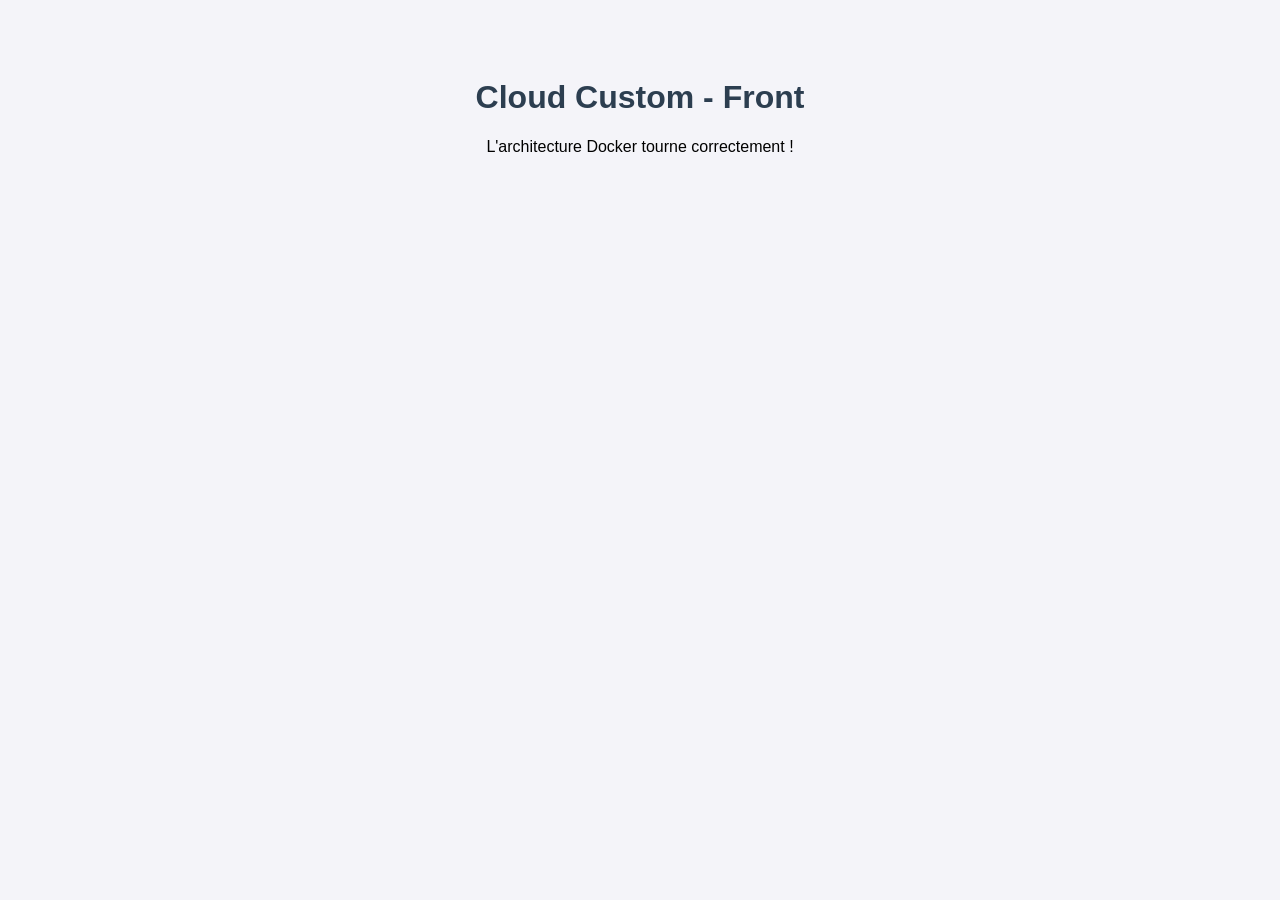
==== front/index.html @ 97b16d27 "initialisation TP" ====
<!DOCTYPE html>
<html lang="fr">
<head>
  <meta charset="UTF-8">
  <title>Cloud Custom</title>
  <style>
    body { font-family: sans-serif; text-align: center; padding-top: 50px; background: #f4f4f9; }
    h1 { color: #2c3e50; }
  </style>
</head>
<body>
  <h1>Cloud Custom - Front</h1>
  <p>L'architecture Docker tourne correctement !</p>
</body>
</html>
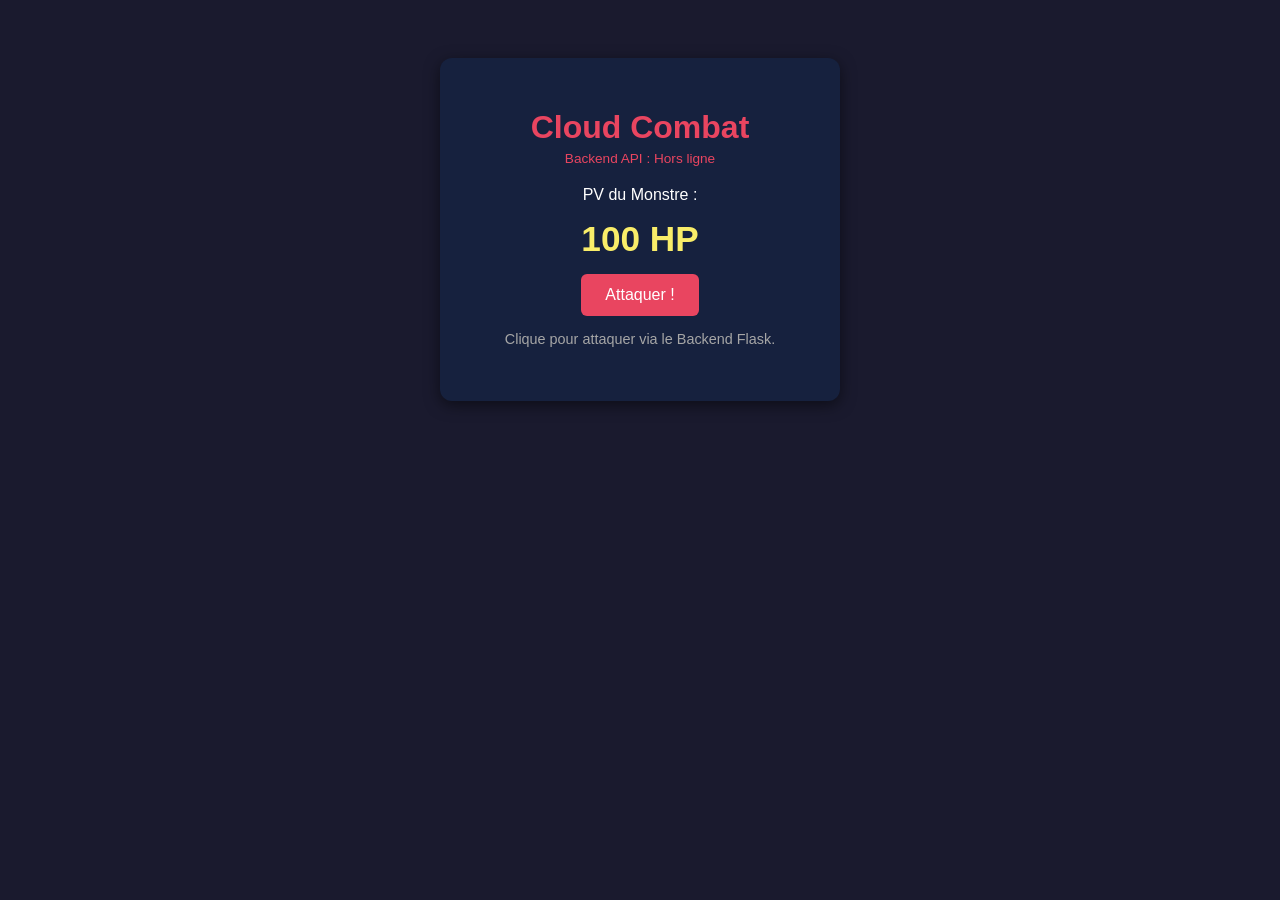
==== commit cd70aa5c: "feat: verification et validation complete du jeu du monstre" ====
--- a/front/index.html
+++ b/front/index.html
@@ -2,14 +2,57 @@
 <html lang="fr">
 <head>
   <meta charset="UTF-8">
-  <title>Cloud Custom</title>
+  <title>Cloud Custom — Monster Battle</title>
   <style>
-    body { font-family: sans-serif; text-align: center; padding-top: 50px; background: #f4f4f9; }
-    h1 { color: #2c3e50; }
+    body { font-family: sans-serif; text-align: center; background: #1a1a2e; color: #fff; padding-top: 50px; }
+    .card { background: #16213e; display: inline-block; padding: 30px; border-radius: 12px; box-shadow: 0 4px 15px rgba(0,0,0,0.5); width: 340px; }
+    h1 { color: #e94560; margin-bottom: 5px; }
+    .status { font-size: 0.85em; color: #4ecca3; margin-bottom: 20px; }
+    button { background: #e94560; color: white; border: none; padding: 12px 24px; font-size: 16px; border-radius: 6px; cursor: pointer; transition: 0.2s; }
+    button:hover { background: #ff6b6b; transform: scale(1.05); }
+    #hp { font-size: 2.2em; margin: 15px 0; font-weight: bold; color: #f9ed69; }
+    #log { font-size: 0.9em; color: #a6a6a6; margin-top: 15px; min-height: 40px; }
   </style>
 </head>
 <body>
-  <h1>Cloud Custom - Front</h1>
-  <p>L'architecture Docker tourne correctement !</p>
+
+  <div class="card">
+    <h1>Cloud Combat</h1>
+    <div class="status" id="backend-status">Connexion au Backend...</div>
+
+    <div>PV du Monstre :</div>
+    <div id="hp">100 HP</div>
+
+    <button onclick="attackMonster()"> Attaquer !</button>
+
+    <div id="log">Clique pour attaquer via le Backend Flask.</div>
+  </div>
+
+  <script>
+    // Vérifier l'état de l'API au chargement
+    fetch('http://localhost:5000/api')
+      .then(res => res.json())
+      .then(data => {
+        document.getElementById('backend-status').innerText = "Backend API : En ligne (" + data.status + ")";
+      })
+      .catch(() => {
+        document.getElementById('backend-status').innerText = "Backend API : Hors ligne";
+        document.getElementById('backend-status').style.color = "#e94560";
+      });
+
+    // Envoyer une attaque
+    async function attackMonster() {
+      try {
+        const res = await fetch('http://localhost:5000/api/attack', { method: 'POST' });
+        const data = await res.json();
+        
+        document.getElementById('hp').innerText = data.hp + " HP";
+        document.getElementById('log').innerText = data.message;
+      } catch (err) {
+        document.getElementById('log').innerText = "Erreur de communication avec le Backend.";
+      }
+    }
+  </script>
+
 </body>
 </html>
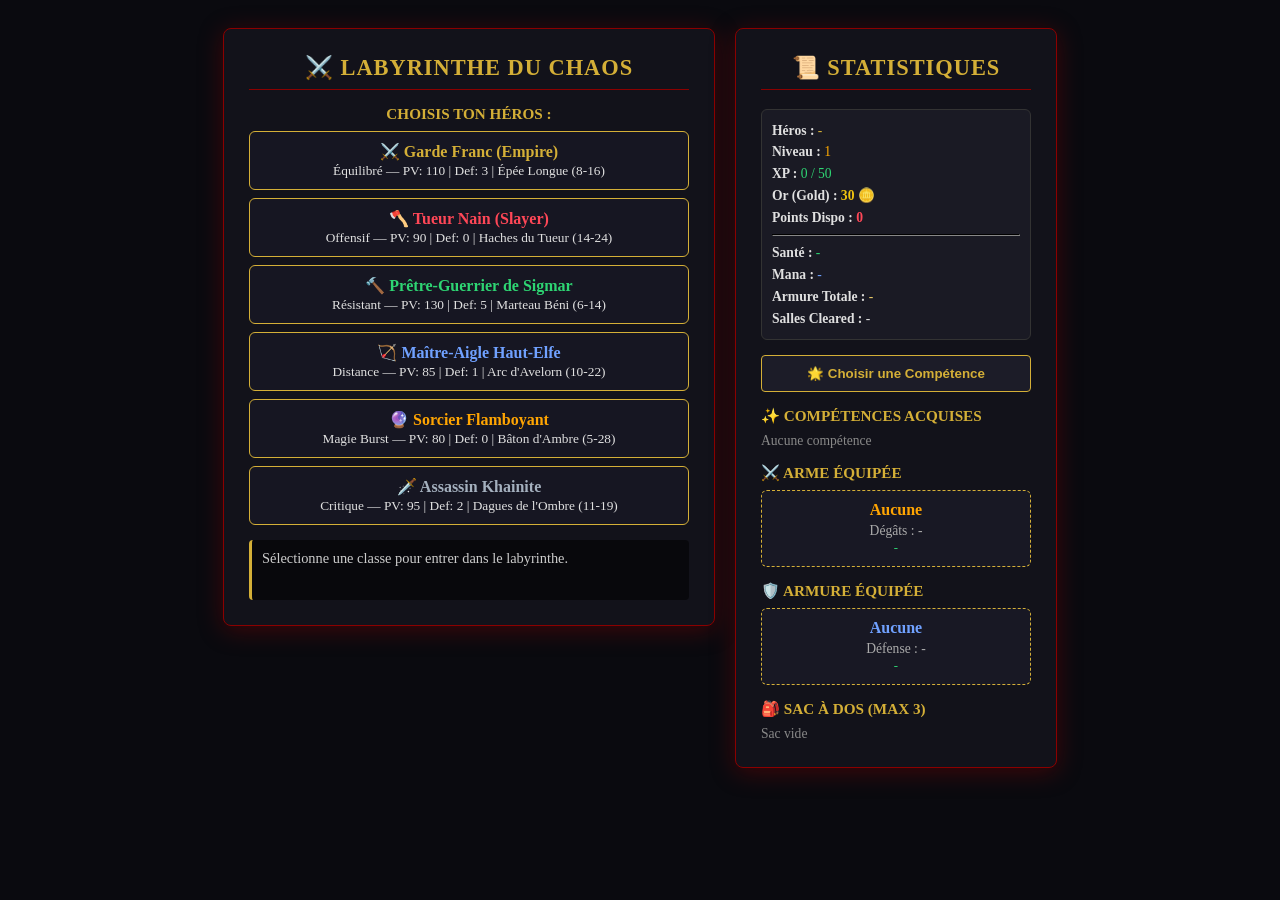
==== commit 9578a4d8: "docs: ajout des Dockerfiles et docker-compose entièrement commentés" ====
--- a/front/index.html
+++ b/front/index.html
@@ -2,57 +2,163 @@
 <html lang="fr">
 <head>
   <meta charset="UTF-8">
-  <title>Cloud Custom — Monster Battle</title>
-  <style>
-    body { font-family: sans-serif; text-align: center; background: #1a1a2e; color: #fff; padding-top: 50px; }
-    .card { background: #16213e; display: inline-block; padding: 30px; border-radius: 12px; box-shadow: 0 4px 15px rgba(0,0,0,0.5); width: 340px; }
-    h1 { color: #e94560; margin-bottom: 5px; }
-    .status { font-size: 0.85em; color: #4ecca3; margin-bottom: 20px; }
-    button { background: #e94560; color: white; border: none; padding: 12px 24px; font-size: 16px; border-radius: 6px; cursor: pointer; transition: 0.2s; }
-    button:hover { background: #ff6b6b; transform: scale(1.05); }
-    #hp { font-size: 2.2em; margin: 15px 0; font-weight: bold; color: #f9ed69; }
-    #log { font-size: 0.9em; color: #a6a6a6; margin-top: 15px; min-height: 40px; }
-  </style>
+  <title>Labyrinthe Warhammer — Cloud RPG</title>
+  <link rel="stylesheet" href="style.css">
 </head>
 <body>
 
-  <div class="card">
-    <h1>Cloud Combat</h1>
-    <div class="status" id="backend-status">Connexion au Backend...</div>
+  <div class="game-layout">
+    <!-- Zone de jeu principale -->
+    <div class="card">
+      <h1>⚔️ Labyrinthe du Chaos</h1>
+      
+      <!-- 1. Sélection du héros -->
+      <div id="class-select-zone">
+        <h3 style="color: #d4af37; text-align: center;">Choisis ton Héros :</h3>
+        
+        <div class="class-option" onclick="selectClass('empire')">
+          <strong style="color: #d4af37;">⚔️ Garde Franc (Empire)</strong><br>
+          <small>Équilibré — PV: 110 | Def: 3 | Épée Longue (8-16)</small>
+        </div>
 
-    <div>PV du Monstre :</div>
-    <div id="hp">100 HP</div>
+        <div class="class-option" onclick="selectClass('slayer')">
+          <strong style="color: #ff4757;">🪓 Tueur Nain (Slayer)</strong><br>
+          <small>Offensif — PV: 90 | Def: 0 | Haches du Tueur (14-24)</small>
+        </div>
 
-    <button onclick="attackMonster()"> Attaquer !</button>
+        <div class="class-option" onclick="selectClass('sigmar')">
+          <strong style="color: #2ed573;">🔨 Prêtre-Guerrier de Sigmar</strong><br>
+          <small>Résistant — PV: 130 | Def: 5 | Marteau Béni (6-14)</small>
+        </div>
 
-    <div id="log">Clique pour attaquer via le Backend Flask.</div>
+        <div class="class-option" onclick="selectClass('elfe')">
+          <strong style="color: #70a1ff;">🏹 Maître-Aigle Haut-Elfe</strong><br>
+          <small>Distance — PV: 85 | Def: 1 | Arc d'Avelorn (10-22)</small>
+        </div>
+
+        <div class="class-option" onclick="selectClass('bright_wizard')">
+          <strong style="color: #ffa502;">🔮 Sorcier Flamboyant</strong><br>
+          <small>Magie Burst — PV: 80 | Def: 0 | Bâton d'Ambre (5-28)</small>
+        </div>
+
+        <div class="class-option" onclick="selectClass('khainite')">
+          <strong style="color: #a4b0be;">🗡️ Assassin Khainite</strong><br>
+          <small>Critique — PV: 95 | Def: 2 | Dagues de l'Ombre (11-19)</small>
+        </div>
+      </div>
+
+      <!-- 2. Zone Labyrinthe / Combat / Événements -->
+      <div id="game-zone" style="display: none;">
+        <div id="nav-zone">
+          <label><strong>Choisis ta voie dans les ruines :</strong></label>
+          <div class="nav-grid">
+            <div></div>
+            <div class="nav-btn" onclick="move('Nord')">⬆️ Nord</div>
+            <div></div>
+            <div class="nav-btn" onclick="move('Ouest')">⬅️ Ouest</div>
+            <div style="text-align: center; align-self: center;">🧭</div>
+            <div class="nav-btn" onclick="move('Est')">➡️ Est</div>
+            <div></div>
+            <div class="nav-btn" onclick="move('Sud')">⬇️ Sud</div>
+            <div></div>
+          </div>
+        </div>
+
+        <div id="action-zone" style="display: none;">
+          <!-- Combat -->
+          <div id="monster-info" style="display: none;">
+            <h3 id="m-name" style="color: #ff4757; margin-top: 0;">Ennemi du Chaos</h3>
+            <p>PV : <strong id="m-hp" style="color: #ffa502;">0/0</strong></p>
+            <div style="display: flex; gap: 8px; justify-content: center; margin-top: 10px; flex-wrap: wrap;">
+              <button class="action-btn" onclick="attack()">⚔️ Attaquer</button>
+              <button class="action-btn" style="background: #2980b9;" onclick="defend()">🛡️ Parer / Esquiver</button>
+              <button class="action-btn special-btn" onclick="specialAttack()">✨ Coup Spécial (30 PM)</button>
+              <button class="action-btn" style="background: #c0392b;" onclick="flee()">🏃 Fuir (45% | Risqué)</button>
+            </div>
+          </div>
+
+          <!-- Coffre -->
+          <div id="chest-info" style="display: none;">
+            <h3 style="color: #d4af37; margin-top: 0;">🎁 Coffre des Anciens</h3>
+            <div id="chest-options"></div>
+          </div>
+
+          <!-- Marchand PNJ -->
+          <div id="merchant-info" style="display: none;">
+            <h3 style="color: #f1c40f; margin-top: 0;">🛒 Marchand Ambulant</h3>
+            <div id="merchant-options"></div>
+            <button class="nav-btn" onclick="leaveMerchant()" style="width: 100%; margin-top: 10px;">⬅️ Reprendre sa route</button>
+          </div>
+
+          <!-- Autel de Sacrifice -->
+          <div id="altar-info" style="display: none;">
+            <h3 style="color: #9b59b6; margin-top: 0;">⛩️ Autel de Sang</h3>
+            <p>Souhaites-tu sacrifier 20 PV contre une puissance ténébreuse (+3/+5 Dégâts permanents) ?</p>
+            <div style="display: flex; gap: 10px; justify-content: center;">
+              <button class="action-btn" onclick="interactAltar('sacrifice')">🩸 Sacrifier 20 PV</button>
+              <button class="nav-btn" onclick="interactAltar('leave')">🚶 Partir</button>
+            </div>
+          </div>
+        </div>
+      </div>
+
+      <!-- 3. Zone Choix de Compétence -->
+      <div id="tree-zone" style="display: none;">
+        <h2 style="border: none;">🌟 Choisis 1 Compétence</h2>
+        <div id="draft-container" style="display: flex; flex-direction: column; gap: 10px; margin: 15px 0;"></div>
+        <button class="nav-btn" onclick="closeSkillTree()" style="width: 100%; margin-top: 10px;">⬅️ Passer / Retour</button>
+      </div>
+
+      <div id="log">Sélectionne une classe pour entrer dans le labyrinthe.</div>
+    </div>
+
+    <!-- Panneau latéral -->
+    <div class="inventory-card">
+      <h2>📜 Statistiques</h2>
+      
+      <div class="stat-box">
+        <div><strong>Héros :</strong> <span id="inv-class" style="color: #d4af37;">-</span></div>
+        <div><strong>Niveau :</strong> <span id="inv-level" style="color: #ffaa00;">1</span></div>
+        <div><strong>XP :</strong> <span id="inv-xp" style="color: #2ed573;">0 / 50</span></div>
+        <div><strong>Or (Gold) :</strong> <span id="inv-gold" style="color: #f1c40f; font-weight: bold;">30</span> 🪙</div>
+        <div><strong>Points Dispo :</strong> <span id="inv-pts" style="color: #ff4757; font-weight: bold;">0</span></div>
+        <hr style="border-color: #333; margin: 6px 0;">
+        <div><strong>Santé :</strong> <span id="inv-hp" style="color: #2ed573;">-</span></div>
+        <div><strong>Mana :</strong> <span id="inv-mp" style="color: #70a1ff;">-</span></div>
+        <div><strong>Armure Totale :</strong> <span id="inv-def" style="color: #eccc68;">-</span></div>
+        <div><strong>Salles Cleared :</strong> <span id="inv-rooms">-</span></div>
+      </div>
+
+      <!-- Bouton d'ouverture du tirage de compétence -->
+      <button class="nav-btn" onclick="openSkillTree()" style="width: 100%; margin-top: 15px;">🌟 Choisir une Compétence</button>
+
+      <!-- Affichage des compétences acquises -->
+      <h3>✨ Compétences Acquises</h3>
+      <div id="inv-unlocked-skills">
+        <div style="font-size: 0.85em; color: #888;">Aucune compétence</div>
+      </div>
+
+      <h3>⚔️ Arme Équipée</h3>
+      <div class="weapon-slot">
+        <div id="inv-weapon-name" style="font-weight: bold; color: #ffa502;">Aucune</div>
+        <div id="inv-weapon-damage" style="font-size: 0.85em; color: #aaa; margin-top: 4px;">Dégâts : -</div>
+        <div id="inv-weapon-desc" style="font-size: 0.8em; color: #2ed573; margin-top: 2px;">-</div>
+      </div>
+
+      <h3>🛡️ Armure Équipée</h3>
+      <div class="weapon-slot">
+        <div id="inv-armor-name" style="font-weight: bold; color: #70a1ff;">Aucune</div>
+        <div id="inv-armor-def" style="font-size: 0.85em; color: #aaa; margin-top: 4px;">Défense : -</div>
+        <div id="inv-armor-desc" style="font-size: 0.8em; color: #2ed573; margin-top: 2px;">-</div>
+      </div>
+
+      <h3>🎒 Sac à dos (Max 3)</h3>
+      <div id="inv-consumables-list">
+        <div style="font-size: 0.85em; color: #888;">Sac vide</div>
+      </div>
+    </div>
   </div>
 
-  <script>
-    // Vérifier l'état de l'API au chargement
-    fetch('http://localhost:5000/api')
-      .then(res => res.json())
-      .then(data => {
-        document.getElementById('backend-status').innerText = "Backend API : En ligne (" + data.status + ")";
-      })
-      .catch(() => {
-        document.getElementById('backend-status').innerText = "Backend API : Hors ligne";
-        document.getElementById('backend-status').style.color = "#e94560";
-      });
-
-    // Envoyer une attaque
-    async function attackMonster() {
-      try {
-        const res = await fetch('http://localhost:5000/api/attack', { method: 'POST' });
-        const data = await res.json();
-        
-        document.getElementById('hp').innerText = data.hp + " HP";
-        document.getElementById('log').innerText = data.message;
-      } catch (err) {
-        document.getElementById('log').innerText = "Erreur de communication avec le Backend.";
-      }
-    }
-  </script>
-
+  <script src="main.js"></script>
 </body>
 </html>
--- a/front/style.css
+++ b/front/style.css
@@ -0,0 +1,176 @@
+body {
+  font-family: 'Georgia', serif;
+  background: #0a0a0f;
+  color: #e0e0e0;
+  padding-top: 20px;
+  display: flex;
+  justify-content: center;
+}
+
+.game-layout {
+  display: flex;
+  gap: 20px;
+  align-items: flex-start;
+}
+
+.card, .inventory-card {
+  background: #12121a;
+  padding: 25px;
+  border-radius: 8px;
+  border: 1px solid #8b0000;
+  box-shadow: 0 4px 25px rgba(139, 0, 0, 0.4);
+}
+
+.card {
+  width: 440px;
+  text-align: left;
+}
+
+.inventory-card {
+  width: 270px;
+  text-align: left;
+}
+
+h1, h2 {
+  color: #d4af37;
+  text-align: center;
+  margin-top: 0;
+  text-transform: uppercase;
+  font-size: 1.4em;
+  letter-spacing: 1px;
+  border-bottom: 1px solid #8b0000;
+  padding-bottom: 8px;
+}
+
+h3 {
+  color: #d4af37;
+  font-size: 0.95em;
+  margin-top: 15px;
+  margin-bottom: 8px;
+  text-transform: uppercase;
+}
+
+.stat-box {
+  background: #1a1a24;
+  padding: 10px;
+  border-radius: 6px;
+  border: 1px solid #333;
+  font-size: 0.85em;
+  line-height: 1.6;
+}
+
+.weapon-slot {
+  background: #181824;
+  border: 1px dashed #d4af37;
+  border-radius: 6px;
+  padding: 10px;
+  text-align: center;
+}
+
+.skill-node {
+  background: #161622;
+  border: 1px solid #555;
+  border-radius: 4px;
+  padding: 8px;
+  margin: 6px 0;
+  font-size: 0.8em;
+  cursor: pointer;
+  transition: 0.2s;
+}
+
+.skill-node.available {
+  border-color: #d4af37;
+  background: #1e1e2d;
+}
+
+.skill-node.available:hover {
+  background: #8b0000;
+  border-color: #ff4500;
+}
+
+.skill-node.unlocked {
+  border-color: #2ed573;
+  background: #0f2d1e;
+  cursor: default;
+}
+
+.class-option, .item-option {
+  background: #161622;
+  border: 1px solid #d4af37;
+  border-radius: 6px;
+  padding: 10px;
+  margin: 8px 0;
+  cursor: pointer;
+  text-align: center;
+  transition: 0.2s;
+}
+
+.class-option:hover, .item-option:hover {
+  background: #8b0000;
+  border-color: #ff4500;
+  transform: scale(1.02);
+}
+
+.nav-grid {
+  display: grid;
+  grid-template-columns: repeat(3, 1fr);
+  gap: 8px;
+  margin: 15px 0;
+}
+
+.nav-btn {
+  background: #1c1c28;
+  color: #d4af37;
+  border: 1px solid #d4af37;
+  padding: 10px;
+  border-radius: 4px;
+  cursor: pointer;
+  text-align: center;
+  font-weight: bold;
+  font-family: sans-serif;
+}
+
+.nav-btn:hover {
+  background: #8b0000;
+  color: #fff;
+}
+
+#action-zone {
+  background: #1a1a24;
+  padding: 15px;
+  border-radius: 6px;
+  margin-top: 15px;
+  text-align: center;
+  border: 1px solid #444;
+}
+
+button.action-btn {
+  background: #8b0000;
+  color: #fff;
+  border: 1px solid #ff4500;
+  padding: 10px 15px;
+  font-size: 14px;
+  border-radius: 4px;
+  cursor: pointer;
+  font-weight: bold;
+}
+
+button.action-btn.special-btn {
+  background: #3742fa;
+  border-color: #70a1ff;
+}
+
+button.action-btn.special-btn:hover {
+  background: #5352ed;
+}
+
+#log {
+  font-size: 0.9em;
+  color: #cccccc;
+  margin-top: 15px;
+  min-height: 40px;
+  background: #08080c;
+  padding: 10px;
+  border-radius: 4px;
+  border-left: 3px solid #d4af37;
+}
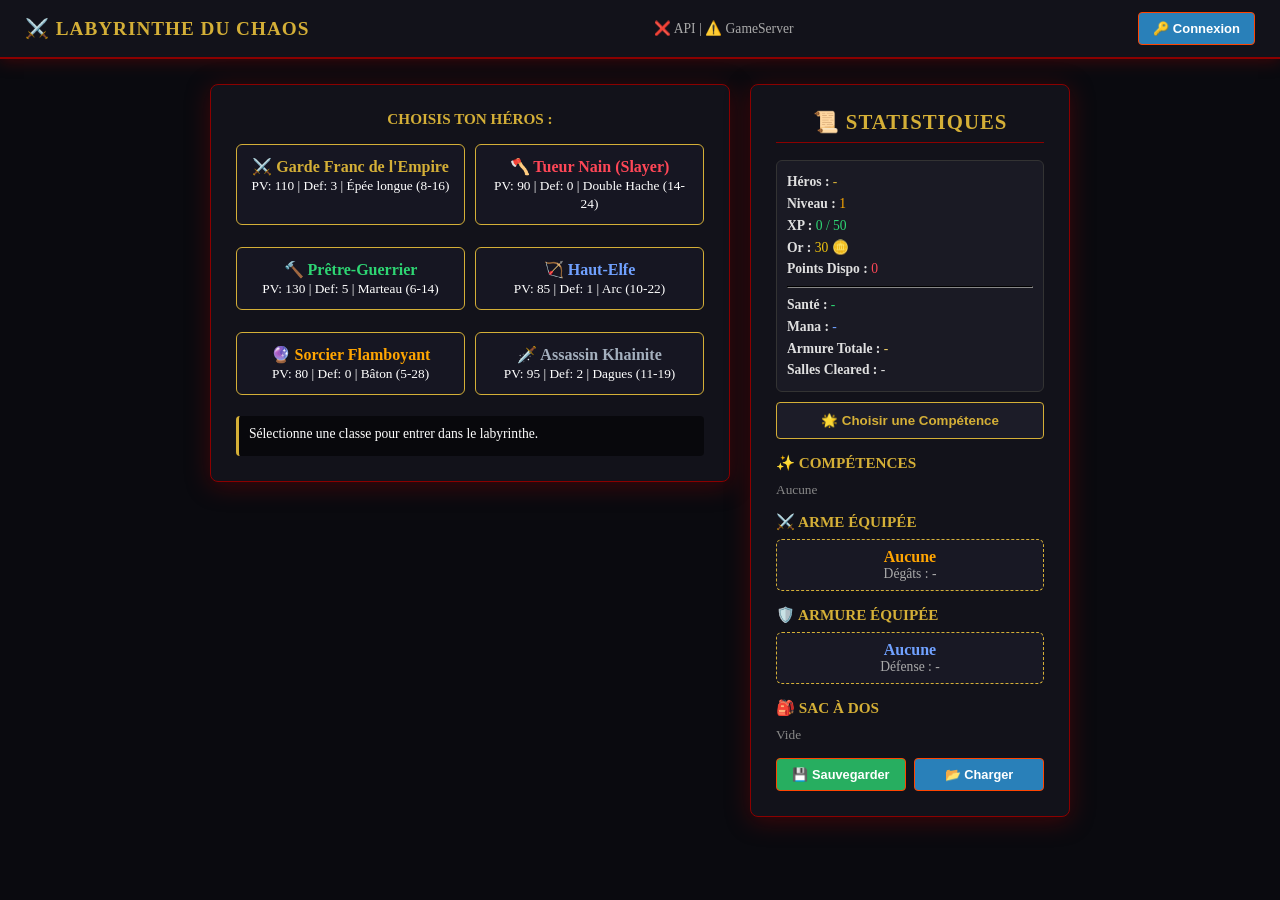
==== commit 4609bdb8: "feat: images depuis alpine nu, CI lint/tests fonctionnelle et documentation complete - 5 images cons" ====
--- a/front/index.html
+++ b/front/index.html
@@ -7,50 +7,72 @@
 </head>
 <body>
 
+  <!-- BARRE DE NAVIGATION EN TÊTE -->
+  <header class="app-header">
+    <div class="logo">⚔️ Labyrinthe du Chaos</div>
+    <div class="header-status">
+      <span id="status-backend">🔄 API</span> | 
+      <span id="status-gameserver">🛡️ GameServer</span>
+    </div>
+    <div class="header-actions">
+      <div id="user-badge" style="display: none; color: #2ed573; font-weight: bold; margin-right: 10px;"></div>
+      <button id="btn-auth-modal" class="action-btn" onclick="openAuthModal()" style="background: #2980b9;">🔑 Connexion</button>
+      <button id="btn-profile" class="action-btn" onclick="openProfileModal()" style="display: none; background: #8e44ad;">👤 Mon Profil</button>
+    </div>
+  </header>
+
   <div class="game-layout">
-    <!-- Zone de jeu principale -->
+    <!-- ZONE PRINCIPALE DE JEU -->
     <div class="card">
-      <h1>⚔️ Labyrinthe du Chaos</h1>
       
       <!-- 1. Sélection du héros -->
       <div id="class-select-zone">
-        <h3 style="color: #d4af37; text-align: center;">Choisis ton Héros :</h3>
-        
-        <div class="class-option" onclick="selectClass('empire')">
-          <strong style="color: #d4af37;">⚔️ Garde Franc (Empire)</strong><br>
-          <small>Équilibré — PV: 110 | Def: 3 | Épée Longue (8-16)</small>
-        </div>
-
-        <div class="class-option" onclick="selectClass('slayer')">
-          <strong style="color: #ff4757;">🪓 Tueur Nain (Slayer)</strong><br>
-          <small>Offensif — PV: 90 | Def: 0 | Haches du Tueur (14-24)</small>
-        </div>
-
-        <div class="class-option" onclick="selectClass('sigmar')">
-          <strong style="color: #2ed573;">🔨 Prêtre-Guerrier de Sigmar</strong><br>
-          <small>Résistant — PV: 130 | Def: 5 | Marteau Béni (6-14)</small>
-        </div>
-
-        <div class="class-option" onclick="selectClass('elfe')">
-          <strong style="color: #70a1ff;">🏹 Maître-Aigle Haut-Elfe</strong><br>
-          <small>Distance — PV: 85 | Def: 1 | Arc d'Avelorn (10-22)</small>
-        </div>
-
-        <div class="class-option" onclick="selectClass('bright_wizard')">
-          <strong style="color: #ffa502;">🔮 Sorcier Flamboyant</strong><br>
-          <small>Magie Burst — PV: 80 | Def: 0 | Bâton d'Ambre (5-28)</small>
-        </div>
-
-        <div class="class-option" onclick="selectClass('khainite')">
-          <strong style="color: #a4b0be;">🗡️ Assassin Khainite</strong><br>
-          <small>Critique — PV: 95 | Def: 2 | Dagues de l'Ombre (11-19)</small>
-        </div>
-      </div>
-
-      <!-- 2. Zone Labyrinthe / Combat / Événements -->
+        <h3 style="color: #d4af37; text-align: center; margin-top: 0;">Choisis ton Héros :</h3>
+        <div class="class-grid">
+          <div class="class-option" onclick="selectClass('empire')">
+            <strong style="color: #d4af37;">⚔️ Garde Franc de l'Empire</strong><br>
+            <small>PV: 110 | Def: 3 | Épée longue (8-16)</small>
+          </div>
+          <div class="class-option" onclick="selectClass('slayer')">
+            <strong style="color: #ff4757;">🪓 Tueur Nain (Slayer)</strong><br>
+            <small>PV: 90 | Def: 0 | Double Hache (14-24)</small>
+          </div>
+          <div class="class-option" onclick="selectClass('sigmar')">
+            <strong style="color: #2ed573;">🔨 Prêtre-Guerrier</strong><br>
+            <small>PV: 130 | Def: 5 | Marteau (6-14)</small>
+          </div>
+          <div class="class-option" onclick="selectClass('elfe')">
+            <strong style="color: #70a1ff;">🏹 Haut-Elfe</strong><br>
+            <small>PV: 85 | Def: 1 | Arc (10-22)</small>
+          </div>
+          <div class="class-option" onclick="selectClass('bright_wizard')">
+            <strong style="color: #ffa502;">🔮 Sorcier Flamboyant</strong><br>
+            <small>PV: 80 | Def: 0 | Bâton (5-28)</small>
+          </div>
+          <div class="class-option" onclick="selectClass('khainite')">
+            <strong style="color: #a4b0be;">🗡️ Assassin Khainite</strong><br>
+            <small>PV: 95 | Def: 2 | Dagues (11-19)</small>
+          </div>
+        </div>
+      </div>
+
+      <!-- 2. Zone Labyrinthe / Navigation / Action -->
       <div id="game-zone" style="display: none;">
+        <div style="display: flex; justify-content: flex-end; margin-bottom: 10px;">
+          <button class="action-btn" style="background: #7f8c8d; font-size: 0.8em; padding: 6px 12px;" onclick="returnToMainMenu()">🏠 Menu Principal</button>
+        </div>
+
+        <!-- NAVIGATION & CARTE -->
         <div id="nav-zone">
-          <label><strong>Choisis ta voie dans les ruines :</strong></label>
+          <div class="map-container">
+            <h4 style="color: #d4af37; margin: 0 0 10px 0;">🗺️ Mini-carte du Labyrinthe</h4>
+            <div id="map-grid"></div>
+            <div style="font-size: 0.75em; color: #aaa; margin-top: 8px; display: flex; justify-content: center; gap: 8px; flex-wrap: wrap;">
+              <span>🔴 Joueur</span> | <span>🟩 Vide</span> | <span>⚔️ Combat</span> | <span>🎁 Coffre</span> | <span>🛒 Marchand</span>
+            </div>
+          </div>
+
+          <div style="text-align: center; margin-bottom: 8px;"><strong>Choisis ta voie dans les ruines :</strong></div>
           <div class="nav-grid">
             <div></div>
             <div class="nav-btn" onclick="move('Nord')">⬆️ Nord</div>
@@ -64,6 +86,7 @@
           </div>
         </div>
 
+        <!-- ACTION (Combat, Coffre, Marchand, Autel) -->
         <div id="action-zone" style="display: none;">
           <!-- Combat -->
           <div id="monster-info" style="display: none;">
@@ -73,7 +96,7 @@
               <button class="action-btn" onclick="attack()">⚔️ Attaquer</button>
               <button class="action-btn" style="background: #2980b9;" onclick="defend()">🛡️ Parer / Esquiver</button>
               <button class="action-btn special-btn" onclick="specialAttack()">✨ Coup Spécial (30 PM)</button>
-              <button class="action-btn" style="background: #c0392b;" onclick="flee()">🏃 Fuir (45% | Risqué)</button>
+              <button id="flee-btn" class="action-btn" style="background: #c0392b;" onclick="flee()">🏃 Fuir</button>
             </div>
           </div>
 
@@ -83,17 +106,17 @@
             <div id="chest-options"></div>
           </div>
 
-          <!-- Marchand PNJ -->
+          <!-- Marchand -->
           <div id="merchant-info" style="display: none;">
             <h3 style="color: #f1c40f; margin-top: 0;">🛒 Marchand Ambulant</h3>
             <div id="merchant-options"></div>
             <button class="nav-btn" onclick="leaveMerchant()" style="width: 100%; margin-top: 10px;">⬅️ Reprendre sa route</button>
           </div>
 
-          <!-- Autel de Sacrifice -->
+          <!-- Autel -->
           <div id="altar-info" style="display: none;">
             <h3 style="color: #9b59b6; margin-top: 0;">⛩️ Autel de Sang</h3>
-            <p>Souhaites-tu sacrifier 20 PV contre une puissance ténébreuse (+3/+5 Dégâts permanents) ?</p>
+            <p>Sacrifier 20 PV contre +3/+5 Dégâts permanents ?</p>
             <div style="display: flex; gap: 10px; justify-content: center;">
               <button class="action-btn" onclick="interactAltar('sacrifice')">🩸 Sacrifier 20 PV</button>
               <button class="nav-btn" onclick="interactAltar('leave')">🚶 Partir</button>
@@ -102,26 +125,25 @@
         </div>
       </div>
 
-      <!-- 3. Zone Choix de Compétence -->
+      <!-- 3. Arbre de compétences -->
       <div id="tree-zone" style="display: none;">
-        <h2 style="border: none;">🌟 Choisis 1 Compétence</h2>
-        <div id="draft-container" style="display: flex; flex-direction: column; gap: 10px; margin: 15px 0;"></div>
-        <button class="nav-btn" onclick="closeSkillTree()" style="width: 100%; margin-top: 10px;">⬅️ Passer / Retour</button>
+        <h2>🌟 Choisis 1 Compétence</h2>
+        <div id="draft-container"></div>
+        <button class="nav-btn" onclick="closeSkillTree()" style="width: 100%; margin-top: 10px;">⬅️ Retour</button>
       </div>
 
       <div id="log">Sélectionne une classe pour entrer dans le labyrinthe.</div>
     </div>
 
-    <!-- Panneau latéral -->
+    <!-- PANNEAU LATÉRAL : STATISTIQUES & ÉQUIPEMENT DU HÉROS -->
     <div class="inventory-card">
       <h2>📜 Statistiques</h2>
-      
       <div class="stat-box">
         <div><strong>Héros :</strong> <span id="inv-class" style="color: #d4af37;">-</span></div>
         <div><strong>Niveau :</strong> <span id="inv-level" style="color: #ffaa00;">1</span></div>
         <div><strong>XP :</strong> <span id="inv-xp" style="color: #2ed573;">0 / 50</span></div>
-        <div><strong>Or (Gold) :</strong> <span id="inv-gold" style="color: #f1c40f; font-weight: bold;">30</span> 🪙</div>
-        <div><strong>Points Dispo :</strong> <span id="inv-pts" style="color: #ff4757; font-weight: bold;">0</span></div>
+        <div><strong>Or :</strong> <span id="inv-gold" style="color: #f1c40f;">30</span> 🪙</div>
+        <div><strong>Points Dispo :</strong> <span id="inv-pts" style="color: #ff4757;">0</span></div>
         <hr style="border-color: #333; margin: 6px 0;">
         <div><strong>Santé :</strong> <span id="inv-hp" style="color: #2ed573;">-</span></div>
         <div><strong>Mana :</strong> <span id="inv-mp" style="color: #70a1ff;">-</span></div>
@@ -129,33 +151,55 @@
         <div><strong>Salles Cleared :</strong> <span id="inv-rooms">-</span></div>
       </div>
 
-      <!-- Bouton d'ouverture du tirage de compétence -->
-      <button class="nav-btn" onclick="openSkillTree()" style="width: 100%; margin-top: 15px;">🌟 Choisir une Compétence</button>
-
-      <!-- Affichage des compétences acquises -->
-      <h3>✨ Compétences Acquises</h3>
-      <div id="inv-unlocked-skills">
-        <div style="font-size: 0.85em; color: #888;">Aucune compétence</div>
-      </div>
+      <button class="nav-btn" onclick="openSkillTree()" style="width: 100%; margin-top: 10px;">🌟 Choisir une Compétence</button>
+
+      <h3>✨ Compétences</h3>
+      <div id="inv-unlocked-skills"><small style="color: #888;">Aucune</small></div>
 
       <h3>⚔️ Arme Équipée</h3>
       <div class="weapon-slot">
         <div id="inv-weapon-name" style="font-weight: bold; color: #ffa502;">Aucune</div>
-        <div id="inv-weapon-damage" style="font-size: 0.85em; color: #aaa; margin-top: 4px;">Dégâts : -</div>
-        <div id="inv-weapon-desc" style="font-size: 0.8em; color: #2ed573; margin-top: 2px;">-</div>
+        <div id="inv-weapon-damage" style="font-size: 0.85em; color: #aaa;">Dégâts : -</div>
       </div>
 
       <h3>🛡️ Armure Équipée</h3>
       <div class="weapon-slot">
         <div id="inv-armor-name" style="font-weight: bold; color: #70a1ff;">Aucune</div>
-        <div id="inv-armor-def" style="font-size: 0.85em; color: #aaa; margin-top: 4px;">Défense : -</div>
-        <div id="inv-armor-desc" style="font-size: 0.8em; color: #2ed573; margin-top: 2px;">-</div>
-      </div>
-
-      <h3>🎒 Sac à dos (Max 3)</h3>
-      <div id="inv-consumables-list">
-        <div style="font-size: 0.85em; color: #888;">Sac vide</div>
-      </div>
+        <div id="inv-armor-def" style="font-size: 0.85em; color: #aaa;">Défense : -</div>
+      </div>
+
+      <h3>🎒 Sac à dos</h3>
+      <div id="inv-consumables-list"><small style="color: #888;">Vide</small></div>
+
+      <div style="display: flex; gap: 8px; margin-top: 15px;">
+        <button class="action-btn" onclick="saveCurrentGame()" style="flex: 1; font-size: 0.8em; background: #27ae60;">💾 Sauvegarder</button>
+        <button class="action-btn" onclick="loadSavedGame()" style="flex: 1; font-size: 0.8em; background: #2980b9;">📂 Charger</button>
+      </div>
+    </div>
+  </div>
+
+  <!-- FENÊTRE MODALE : CONNEXION / INSCRIPTION -->
+  <div id="auth-modal" class="modal">
+    <div class="modal-content">
+      <span class="close-btn" onclick="closeAuthModal()">&times;</span>
+      <h3 style="color: #d4af37; margin-top: 0; text-align: center;">🔐 Identification</h3>
+      <input type="text" id="auth-user" placeholder="Nom d'utilisateur" class="modal-input">
+      <input type="password" id="auth-pass" placeholder="Mot de passe" class="modal-input">
+      <div style="display: flex; gap: 10px; margin-top: 15px;">
+        <button class="action-btn" onclick="loginUser()" style="flex: 1; background: #27ae60;">🔑 Se Connecter</button>
+        <button class="action-btn" onclick="registerUser()" style="flex: 1; background: #2980b9;">📝 Créer un Compte</button>
+      </div>
+    </div>
+  </div>
+
+  <!-- FENÊTRE MODALE : PROFIL & CLASSEMENT -->
+  <div id="profile-modal" class="modal">
+    <div class="modal-content" style="max-width: 450px;">
+      <span class="close-btn" onclick="closeProfileModal()">&times;</span>
+      <h3 style="color: #d4af37; margin-top: 0;">👤 Profil Joueur</h3>
+      <div id="profile-info" style="margin-bottom: 20px;"></div>
+      <h4 style="color: #f1c40f; margin-bottom: 10px;">🏆 Classement Général (Top 10)</h4>
+      <div id="leaderboard-list"></div>
     </div>
   </div>
 
--- a/front/style.css
+++ b/front/style.css
@@ -1,16 +1,53 @@
+* {
+  box-sizing: border-box;
+}
+
 body {
   font-family: 'Georgia', serif;
   background: #0a0a0f;
   color: #e0e0e0;
-  padding-top: 20px;
+  margin: 0;
+  padding: 0;
+}
+
+/* En-tête de l'application */
+.app-header {
+  background: #12121a;
+  border-bottom: 2px solid #8b0000;
+  padding: 12px 25px;
   display: flex;
-  justify-content: center;
-}
-
+  justify-content: space-between;
+  align-items: center;
+  box-shadow: 0 2px 15px rgba(139, 0, 0, 0.4);
+}
+
+.logo {
+  font-size: 1.2em;
+  font-weight: bold;
+  color: #d4af37;
+  text-transform: uppercase;
+  letter-spacing: 1px;
+}
+
+.header-status {
+  font-size: 0.85em;
+  color: #aaa;
+}
+
+.header-actions {
+  display: flex;
+  align-items: center;
+}
+
+/* Disposition principale */
 .game-layout {
   display: flex;
   gap: 20px;
   align-items: flex-start;
+  justify-content: center;
+  padding: 25px;
+  max-width: 1200px;
+  margin: 0 auto;
 }
 
 .card, .inventory-card {
@@ -22,12 +59,12 @@
 }
 
 .card {
-  width: 440px;
+  width: 520px;
   text-align: left;
 }
 
 .inventory-card {
-  width: 270px;
+  width: 320px;
   text-align: left;
 }
 
@@ -36,7 +73,7 @@
   text-align: center;
   margin-top: 0;
   text-transform: uppercase;
-  font-size: 1.4em;
+  font-size: 1.3em;
   letter-spacing: 1px;
   border-bottom: 1px solid #8b0000;
   padding-bottom: 8px;
@@ -50,72 +87,85 @@
   text-transform: uppercase;
 }
 
-.stat-box {
-  background: #1a1a24;
-  padding: 10px;
-  border-radius: 6px;
-  border: 1px solid #333;
-  font-size: 0.85em;
-  line-height: 1.6;
-}
-
-.weapon-slot {
-  background: #181824;
-  border: 1px dashed #d4af37;
-  border-radius: 6px;
-  padding: 10px;
-  text-align: center;
-}
-
-.skill-node {
-  background: #161622;
-  border: 1px solid #555;
-  border-radius: 4px;
-  padding: 8px;
-  margin: 6px 0;
-  font-size: 0.8em;
-  cursor: pointer;
-  transition: 0.2s;
-}
-
-.skill-node.available {
-  border-color: #d4af37;
-  background: #1e1e2d;
-}
-
-.skill-node.available:hover {
-  background: #8b0000;
-  border-color: #ff4500;
-}
-
-.skill-node.unlocked {
-  border-color: #2ed573;
-  background: #0f2d1e;
-  cursor: default;
+/* Grille de sélection des classes & options d'objets */
+.class-grid {
+  display: grid;
+  grid-template-columns: repeat(2, 1fr);
+  gap: 10px;
+  margin-top: 10px;
 }
 
 .class-option, .item-option {
   background: #161622;
   border: 1px solid #d4af37;
   border-radius: 6px;
-  padding: 10px;
-  margin: 8px 0;
+  padding: 12px;
+  margin: 6px 0;
   cursor: pointer;
   text-align: center;
-  transition: 0.2s;
+  color: #ffffff;
+  transition: all 0.2s ease;
 }
 
 .class-option:hover, .item-option:hover {
   background: #8b0000;
   border-color: #ff4500;
+  color: #ffffff;
   transform: scale(1.02);
-}
-
+  box-shadow: 0 0 10px rgba(255, 69, 0, 0.5);
+}
+
+/* Conteneur et grille de la mini-carte */
+.map-container {
+  background: #08080c;
+  border: 1px solid #333;
+  border-radius: 6px;
+  padding: 10px;
+  margin-bottom: 15px;
+  text-align: center;
+}
+
+#map-grid {
+  display: grid;
+  grid-template-columns: repeat(5, 1fr);
+  gap: 4px;
+  max-width: 220px;
+  margin: 0 auto;
+}
+
+.map-cell {
+  aspect-ratio: 1;
+  background: #222;
+  border: 1px solid #333;
+  border-radius: 4px;
+  display: flex;
+  align-items: center;
+  justify-content: center;
+  font-size: 0.9em;
+  font-weight: bold;
+}
+
+.map-cell.current {
+  background: #c0392b !important;
+  border-color: #e74c3c !important;
+  box-shadow: 0 0 6px #e74c3c;
+}
+.map-cell.empty { background: #27ae60; }
+.map-cell.monster { background: #8e44ad; }
+.map-cell.boss { background: #d35400; }
+.map-cell.chest { background: #f39c12; }
+.map-cell.merchant { background: #2980b9; }
+.map-cell.altar { background: #16a085; }
+.map-cell.start { background: #7f8c8d; }
+.map-cell.unknown { background: #1a1a1a; opacity: 0.3; }
+
+/* Navigation & Boutons */
 .nav-grid {
   display: grid;
   grid-template-columns: repeat(3, 1fr);
   gap: 8px;
-  margin: 15px 0;
+  max-width: 250px;
+  margin: 10px auto;
 }
 
 .nav-btn {
@@ -128,13 +178,17 @@
   text-align: center;
   font-weight: bold;
   font-family: sans-serif;
+  transition: all 0.2s ease;
 }
 
 .nav-btn:hover {
   background: #8b0000;
-  color: #fff;
-}
-
+  color: #ffffff;
+  border-color: #ff4500;
+  box-shadow: 0 0 8px rgba(255, 69, 0, 0.4);
+}
+
+/* Zone d'action & Combat */
 #action-zone {
   background: #1a1a24;
   padding: 15px;
@@ -146,31 +200,105 @@
 
 button.action-btn {
   background: #8b0000;
-  color: #fff;
+  color: #ffffff;
   border: 1px solid #ff4500;
-  padding: 10px 15px;
-  font-size: 14px;
+  padding: 8px 14px;
+  font-size: 13px;
   border-radius: 4px;
   cursor: pointer;
   font-weight: bold;
+  transition: all 0.2s ease;
+}
+
+button.action-btn:hover {
+  filter: brightness(1.2);
+  box-shadow: 0 0 8px rgba(255, 69, 0, 0.5);
 }
 
 button.action-btn.special-btn {
   background: #3742fa;
   border-color: #70a1ff;
+  color: #ffffff;
 }
 
 button.action-btn.special-btn:hover {
   background: #5352ed;
+  box-shadow: 0 0 8px rgba(112, 161, 255, 0.5);
+}
+
+/* Panneau latéral des statistiques */
+.stat-box {
+  background: #1a1a24;
+  padding: 10px;
+  border-radius: 6px;
+  border: 1px solid #333;
+  font-size: 0.85em;
+  line-height: 1.6;
+}
+
+.weapon-slot {
+  background: #181824;
+  border: 1px dashed #d4af37;
+  border-radius: 6px;
+  padding: 8px;
+  text-align: center;
+  margin-top: 4px;
 }
 
 #log {
-  font-size: 0.9em;
-  color: #cccccc;
+  font-size: 0.85em;
+  color: #ffffff;
   margin-top: 15px;
   min-height: 40px;
   background: #08080c;
   padding: 10px;
   border-radius: 4px;
   border-left: 3px solid #d4af37;
+}
+
+/* Modales */
+.modal {
+  display: none;
+  position: fixed;
+  top: 0; 
+  left: 0; 
+  width: 100%; 
+  height: 100%;
+  background: rgba(0, 0, 0, 0.85);
+  align-items: center;
+  justify-content: center;
+  z-index: 1000;
+}
+
+.modal-content {
+  background: #12121a;
+  border: 1px solid #d4af37;
+  border-radius: 8px;
+  padding: 20px;
+  width: 340px;
+  position: relative;
+  box-shadow: 0 4px 25px rgba(0, 0, 0, 0.8);
+}
+
+.close-btn {
+  position: absolute;
+  top: 8px; 
+  right: 12px;
+  font-size: 1.5em;
+  cursor: pointer;
+  color: #aaa;
+}
+
+.close-btn:hover {
+  color: #ffffff;
+}
+
+.modal-input {
+  width: 100%;
+  padding: 8px;
+  margin-top: 10px;
+  border-radius: 4px;
+  border: 1px solid #333;
+  background: #08080c;
+  color: #ffffff;
 }
